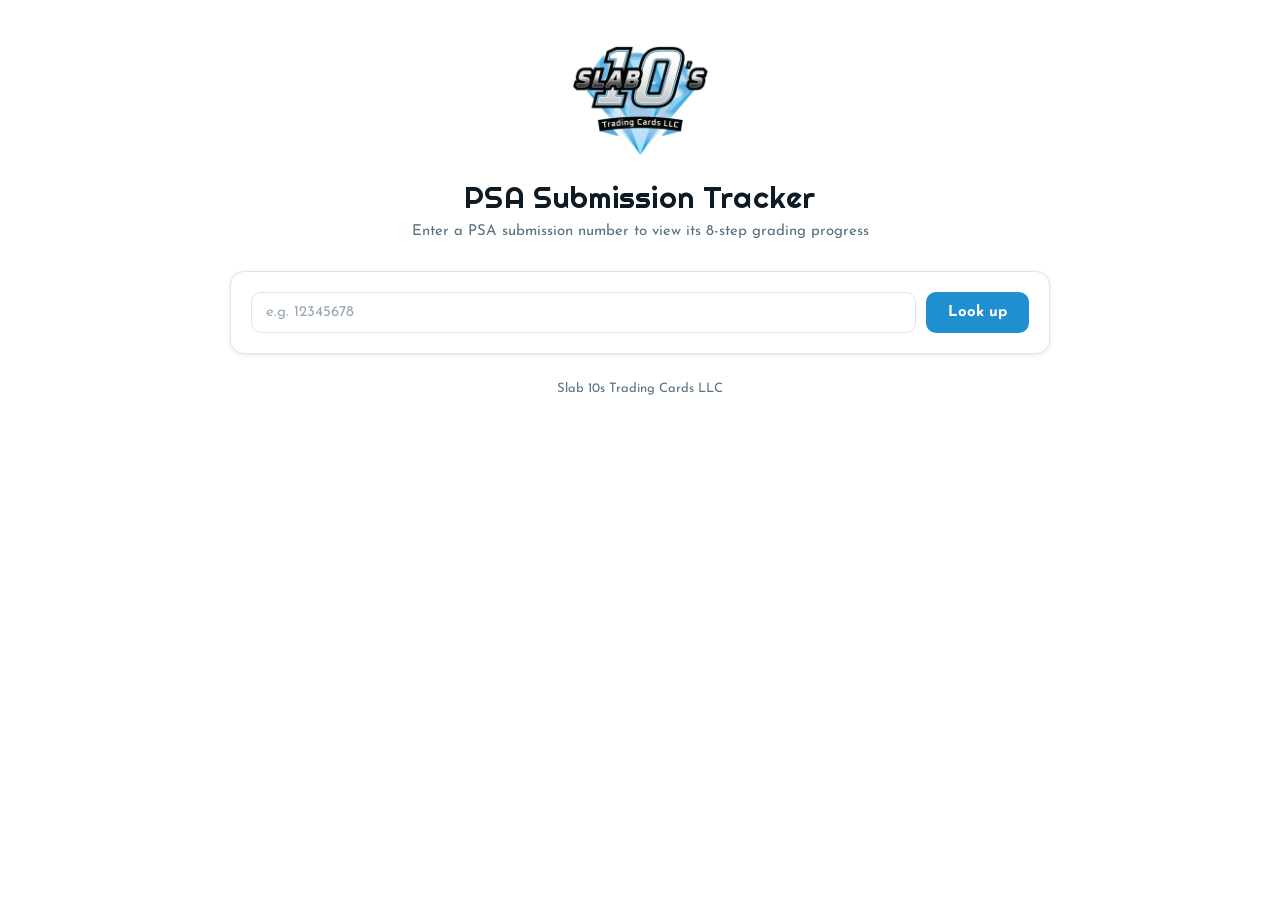
==== index.html @ 91d8a77b "Initial commit: PSA Submission Tracker Cloned from slab10stradingcards into its own repo.  Co-Author" ====
<!DOCTYPE html>
<html lang="en">
<head>
<meta charset="UTF-8" />
<meta name="viewport" content="width=device-width, initial-scale=1.0" />
<title>PSA Submission Tracker | Slab 10s Trading Cards</title>
<link rel="preconnect" href="https://fonts.googleapis.com" />
<link rel="preconnect" href="https://fonts.gstatic.com" crossorigin />
<link href="https://fonts.googleapis.com/css2?family=Josefin+Sans:wght@400;500;600;700&family=Righteous&display=swap" rel="stylesheet" />
<style>
    :root {
        --bg: #ffffff; --panel: #ffffff; --panel-2: #f4f8fb; --border: #dbe6ef;
        --text: #0f1b24; --muted: #5b7180; --accent: #1f8fd0; --accent-2: #5cc6f0;
        --done: #16a34a; --pending: #9ca3af;
    }
    * { box-sizing: border-box; }
    html, body { margin: 0; padding: 0; }
    body {
        font-family: "Josefin Sans", -apple-system, BlinkMacSystemFont, "Segoe UI", Roboto, Helvetica, Arial, sans-serif;
        background: var(--bg);
        color: var(--text); min-height: 100vh; padding: 40px 20px;
    }
    .container { max-width: 820px; margin: 0 auto; }
    header { text-align: center; margin-bottom: 32px; }
    .brand-logo { height: 120px; width: auto; max-width: 100%; margin-bottom: 14px; }
    header h1 {
        margin: 0 0 8px; font-size: 30px; font-weight: 400;
        font-family: "Righteous", "Josefin Sans", sans-serif;
        color: var(--text); letter-spacing: 0.01em;
    }
    header p { margin: 0; color: var(--muted); font-size: 15px; }
    .search-card {
        background: var(--panel); border: 1px solid var(--border);
        border-radius: 14px; padding: 20px; margin-bottom: 24px;
        box-shadow: 0 1px 4px rgba(15,27,36,0.10);
    }
    .search-row { display: flex; gap: 10px; }
    input[type="text"] {
        flex: 1; padding: 12px 14px; background: #fff;
        border: 1px solid var(--border); border-radius: 10px;
        color: var(--text); font-size: 15px; outline: none;
        font-family: inherit;
    }
    input[type="text"]:focus { border-color: var(--accent); }
    input[type="text"]::placeholder { color: #9aa9b5; }
    button {
        padding: 12px 22px; background: var(--accent); color: #fff;
        border: none; border-radius: 10px; font-size: 15px; font-weight: 700;
        cursor: pointer; font-family: inherit;
    }
    button:hover { background: #1877b0; }
    .share-row { display: flex; gap: 10px; margin-top: 6px; }
    input[type="email"] {
        flex: 1; padding: 12px 14px; background: #fff;
        border: 1px solid var(--border); border-radius: 10px;
        color: var(--text); font-size: 15px; outline: none;
        font-family: inherit;
    }
    input[type="email"]:focus { border-color: var(--accent); }
    input[type="email"]::placeholder { color: #9aa9b5; }
    @media (max-width: 600px) { .share-row { flex-direction: column; } }
    .error-msg {
        margin-top: 16px; padding: 12px 14px; border-radius: 10px;
        background: rgba(220, 38, 38, 0.08); color: #b91c1c;
        border: 1px solid rgba(220, 38, 38, 0.25); font-size: 14px;
    }
    .result-card {
        background: var(--panel); border: 1px solid var(--border);
        border-radius: 14px; padding: 24px;
        box-shadow: 0 1px 4px rgba(15,27,36,0.10);
    }
    .muted-note { color: var(--muted); font-size: 14px; }
    .result-header {
        display: flex; justify-content: space-between; align-items: flex-start;
        flex-wrap: wrap; gap: 12px; margin-bottom: 24px;
        padding-bottom: 16px; border-bottom: 1px solid var(--border);
    }
    .result-header .label { font-size: 12px; color: var(--muted); text-transform: uppercase; letter-spacing: 0.05em; font-weight: 600; }
    .result-header .value { font-size: 18px; font-weight: 700; margin-top: 2px; }
    .progress-summary { text-align: right; }
    .progress-summary .count { font-size: 22px; font-weight: 700; color: var(--accent); }
    .progress-bar {
        width: 100%; height: 8px; background: #e6eef5;
        border-radius: 99px; overflow: hidden; margin-bottom: 24px;
    }
    .progress-bar-fill {
        height: 100%; background: linear-gradient(90deg, var(--accent), var(--accent-2));
        border-radius: 99px;
    }
    .card-count {
        display: inline-flex; align-items: center; gap: 6px;
        padding: 4px 10px; background: var(--panel-2);
        border: 1px solid var(--border); border-radius: 99px;
        font-size: 12px; color: var(--muted); margin-top: 6px;
    }
    .card-count strong { color: var(--text); font-weight: 700; }
    .steps { display: flex; flex-direction: column; gap: 10px; }
    .step {
        display: flex; align-items: center; gap: 14px;
        padding: 14px 16px; background: var(--panel-2);
        border: 1px solid var(--border); border-radius: 12px;
    }
    .step.done { border-color: rgba(22, 163, 74, 0.35); background: rgba(22, 163, 74, 0.05); }
    .step.current { border-color: var(--accent); box-shadow: 0 0 0 1px var(--accent) inset; background: #fff; }
    .step-num {
        flex: 0 0 32px; height: 32px; width: 32px;
        border-radius: 50%; display: flex; align-items: center; justify-content: center;
        background: #fff; border: 1px solid var(--border);
        font-size: 13px; font-weight: 700; color: var(--muted);
    }
    .step.done .step-num { background: var(--done); color: white; border-color: var(--done); }
    .step.current .step-num { background: var(--accent); color: white; border-color: var(--accent); }
    .step-body { flex: 1; min-width: 0; }
    .step-name { font-size: 15px; font-weight: 700; }
    .step-desc { font-size: 13px; color: var(--muted); margin-top: 2px; }
    .step-status {
        font-size: 12px; font-weight: 700; padding: 4px 10px;
        border-radius: 99px; text-transform: uppercase; letter-spacing: 0.04em;
    }
    .step-status.done { background: rgba(22, 163, 74, 0.12); color: #15803d; }
    .step-status.inprogress { background: rgba(31, 143, 208, 0.14); color: var(--accent); }
    .step-status.pending { background: rgba(156, 163, 175, 0.18); color: #6b7280; }
    .checkmark { width: 14px; height: 14px; }
    .cards-section {
        margin-top: 24px; padding-top: 20px; border-top: 1px solid var(--border);
    }
    .cards-section h2 {
        font-size: 16px; margin: 0 0 14px; display: flex; align-items: center; gap: 8px; font-weight: 700;
    }
    .cards-section h2 .badge {
        font-size: 11px; padding: 3px 8px; background: rgba(22, 163, 74, 0.12);
        color: #15803d; border-radius: 99px; font-weight: 700;
        text-transform: uppercase; letter-spacing: 0.04em;
    }
    .card-row {
        display: grid; grid-template-columns: 1fr auto;
        gap: 12px; align-items: center;
        padding: 12px 14px; background: var(--panel-2);
        border: 1px solid var(--border); border-radius: 10px;
        margin-bottom: 8px;
    }
    .card-info .card-title { font-size: 14px; font-weight: 700; }
    .card-info .card-meta {
        font-size: 12px; color: var(--muted); margin-top: 2px;
        font-family: ui-monospace, "SF Mono", Menlo, Consolas, monospace;
    }
    .card-grade {
        font-size: 14px; font-weight: 800; padding: 6px 12px; border-radius: 8px;
        background: var(--accent); color: #fff;
        min-width: 50px; text-align: center;
    }
    .card-grade.ungraded { background: var(--panel-2); color: var(--muted); border: 1px solid var(--border); }
    footer { text-align: center; margin-top: 28px; color: var(--muted); font-size: 13px; }
    @media (max-width: 600px) {
        body { padding: 20px 12px; }
        .search-row { flex-direction: column; }
        .progress-summary { text-align: left; }
        .result-header { flex-direction: column; }
    }
</style>
</head>
<body>
<div class="container">

    <header>
        <img class="brand-logo" src="logo.jpeg" alt="Slab 10s Trading Cards" />
        <h1>PSA Submission Tracker</h1>
        <p>Enter a PSA submission number to view its 8-step grading progress</p>
    </header>

    <div class="search-card">
        <form method="GET" action="">
            <div class="search-row">
                <input type="text" id="subInput" name="sub" placeholder="e.g. 12345678" autocomplete="off" />
                <button type="submit">Look up</button>
            </div>
        </form>
    </div>

    <div id="result"></div>

    <footer>Slab 10s Trading Cards LLC</footer>

</div>
<script src="app.js"></script>
</body>
</html>
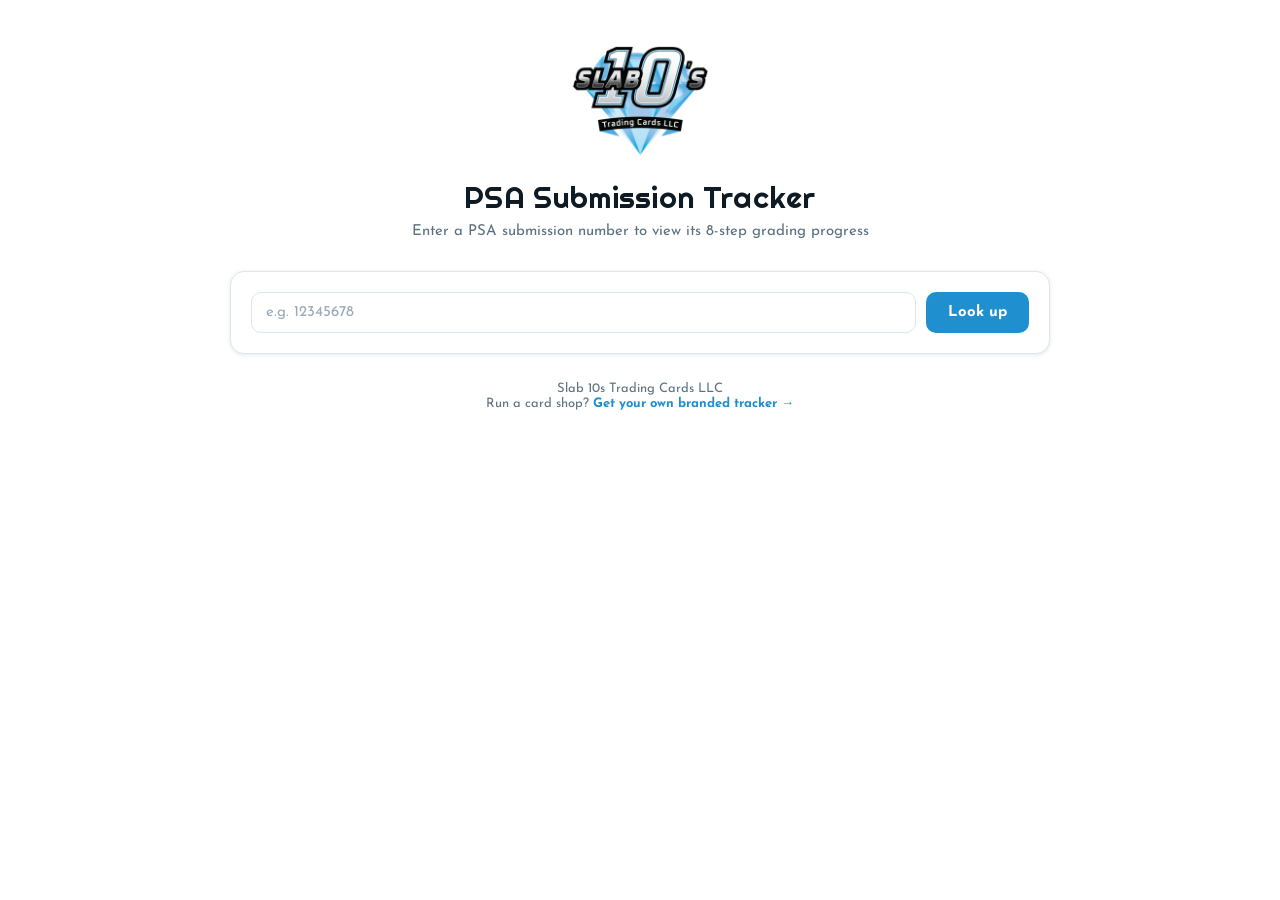
==== commit 1b624c7c: "Add self-serve Stripe subscription flow for card shops - /signup: pick name (live availability) + em" ====
--- a/index.html
+++ b/index.html
@@ -7,157 +7,7 @@
 <link rel="preconnect" href="https://fonts.googleapis.com" />
 <link rel="preconnect" href="https://fonts.gstatic.com" crossorigin />
 <link href="https://fonts.googleapis.com/css2?family=Josefin+Sans:wght@400;500;600;700&family=Righteous&display=swap" rel="stylesheet" />
-<style>
-    :root {
-        --bg: #ffffff; --panel: #ffffff; --panel-2: #f4f8fb; --border: #dbe6ef;
-        --text: #0f1b24; --muted: #5b7180; --accent: #1f8fd0; --accent-2: #5cc6f0;
-        --done: #16a34a; --pending: #9ca3af;
-    }
-    * { box-sizing: border-box; }
-    html, body { margin: 0; padding: 0; }
-    body {
-        font-family: "Josefin Sans", -apple-system, BlinkMacSystemFont, "Segoe UI", Roboto, Helvetica, Arial, sans-serif;
-        background: var(--bg);
-        color: var(--text); min-height: 100vh; padding: 40px 20px;
-    }
-    .container { max-width: 820px; margin: 0 auto; }
-    header { text-align: center; margin-bottom: 32px; }
-    .brand-logo { height: 120px; width: auto; max-width: 100%; margin-bottom: 14px; }
-    header h1 {
-        margin: 0 0 8px; font-size: 30px; font-weight: 400;
-        font-family: "Righteous", "Josefin Sans", sans-serif;
-        color: var(--text); letter-spacing: 0.01em;
-    }
-    header p { margin: 0; color: var(--muted); font-size: 15px; }
-    .search-card {
-        background: var(--panel); border: 1px solid var(--border);
-        border-radius: 14px; padding: 20px; margin-bottom: 24px;
-        box-shadow: 0 1px 4px rgba(15,27,36,0.10);
-    }
-    .search-row { display: flex; gap: 10px; }
-    input[type="text"] {
-        flex: 1; padding: 12px 14px; background: #fff;
-        border: 1px solid var(--border); border-radius: 10px;
-        color: var(--text); font-size: 15px; outline: none;
-        font-family: inherit;
-    }
-    input[type="text"]:focus { border-color: var(--accent); }
-    input[type="text"]::placeholder { color: #9aa9b5; }
-    button {
-        padding: 12px 22px; background: var(--accent); color: #fff;
-        border: none; border-radius: 10px; font-size: 15px; font-weight: 700;
-        cursor: pointer; font-family: inherit;
-    }
-    button:hover { background: #1877b0; }
-    .share-row { display: flex; gap: 10px; margin-top: 6px; }
-    input[type="email"] {
-        flex: 1; padding: 12px 14px; background: #fff;
-        border: 1px solid var(--border); border-radius: 10px;
-        color: var(--text); font-size: 15px; outline: none;
-        font-family: inherit;
-    }
-    input[type="email"]:focus { border-color: var(--accent); }
-    input[type="email"]::placeholder { color: #9aa9b5; }
-    @media (max-width: 600px) { .share-row { flex-direction: column; } }
-    .error-msg {
-        margin-top: 16px; padding: 12px 14px; border-radius: 10px;
-        background: rgba(220, 38, 38, 0.08); color: #b91c1c;
-        border: 1px solid rgba(220, 38, 38, 0.25); font-size: 14px;
-    }
-    .result-card {
-        background: var(--panel); border: 1px solid var(--border);
-        border-radius: 14px; padding: 24px;
-        box-shadow: 0 1px 4px rgba(15,27,36,0.10);
-    }
-    .muted-note { color: var(--muted); font-size: 14px; }
-    .result-header {
-        display: flex; justify-content: space-between; align-items: flex-start;
-        flex-wrap: wrap; gap: 12px; margin-bottom: 24px;
-        padding-bottom: 16px; border-bottom: 1px solid var(--border);
-    }
-    .result-header .label { font-size: 12px; color: var(--muted); text-transform: uppercase; letter-spacing: 0.05em; font-weight: 600; }
-    .result-header .value { font-size: 18px; font-weight: 700; margin-top: 2px; }
-    .progress-summary { text-align: right; }
-    .progress-summary .count { font-size: 22px; font-weight: 700; color: var(--accent); }
-    .progress-bar {
-        width: 100%; height: 8px; background: #e6eef5;
-        border-radius: 99px; overflow: hidden; margin-bottom: 24px;
-    }
-    .progress-bar-fill {
-        height: 100%; background: linear-gradient(90deg, var(--accent), var(--accent-2));
-        border-radius: 99px;
-    }
-    .card-count {
-        display: inline-flex; align-items: center; gap: 6px;
-        padding: 4px 10px; background: var(--panel-2);
-        border: 1px solid var(--border); border-radius: 99px;
-        font-size: 12px; color: var(--muted); margin-top: 6px;
-    }
-    .card-count strong { color: var(--text); font-weight: 700; }
-    .steps { display: flex; flex-direction: column; gap: 10px; }
-    .step {
-        display: flex; align-items: center; gap: 14px;
-        padding: 14px 16px; background: var(--panel-2);
-        border: 1px solid var(--border); border-radius: 12px;
-    }
-    .step.done { border-color: rgba(22, 163, 74, 0.35); background: rgba(22, 163, 74, 0.05); }
-    .step.current { border-color: var(--accent); box-shadow: 0 0 0 1px var(--accent) inset; background: #fff; }
-    .step-num {
-        flex: 0 0 32px; height: 32px; width: 32px;
-        border-radius: 50%; display: flex; align-items: center; justify-content: center;
-        background: #fff; border: 1px solid var(--border);
-        font-size: 13px; font-weight: 700; color: var(--muted);
-    }
-    .step.done .step-num { background: var(--done); color: white; border-color: var(--done); }
-    .step.current .step-num { background: var(--accent); color: white; border-color: var(--accent); }
-    .step-body { flex: 1; min-width: 0; }
-    .step-name { font-size: 15px; font-weight: 700; }
-    .step-desc { font-size: 13px; color: var(--muted); margin-top: 2px; }
-    .step-status {
-        font-size: 12px; font-weight: 700; padding: 4px 10px;
-        border-radius: 99px; text-transform: uppercase; letter-spacing: 0.04em;
-    }
-    .step-status.done { background: rgba(22, 163, 74, 0.12); color: #15803d; }
-    .step-status.inprogress { background: rgba(31, 143, 208, 0.14); color: var(--accent); }
-    .step-status.pending { background: rgba(156, 163, 175, 0.18); color: #6b7280; }
-    .checkmark { width: 14px; height: 14px; }
-    .cards-section {
-        margin-top: 24px; padding-top: 20px; border-top: 1px solid var(--border);
-    }
-    .cards-section h2 {
-        font-size: 16px; margin: 0 0 14px; display: flex; align-items: center; gap: 8px; font-weight: 700;
-    }
-    .cards-section h2 .badge {
-        font-size: 11px; padding: 3px 8px; background: rgba(22, 163, 74, 0.12);
-        color: #15803d; border-radius: 99px; font-weight: 700;
-        text-transform: uppercase; letter-spacing: 0.04em;
-    }
-    .card-row {
-        display: grid; grid-template-columns: 1fr auto;
-        gap: 12px; align-items: center;
-        padding: 12px 14px; background: var(--panel-2);
-        border: 1px solid var(--border); border-radius: 10px;
-        margin-bottom: 8px;
-    }
-    .card-info .card-title { font-size: 14px; font-weight: 700; }
-    .card-info .card-meta {
-        font-size: 12px; color: var(--muted); margin-top: 2px;
-        font-family: ui-monospace, "SF Mono", Menlo, Consolas, monospace;
-    }
-    .card-grade {
-        font-size: 14px; font-weight: 800; padding: 6px 12px; border-radius: 8px;
-        background: var(--accent); color: #fff;
-        min-width: 50px; text-align: center;
-    }
-    .card-grade.ungraded { background: var(--panel-2); color: var(--muted); border: 1px solid var(--border); }
-    footer { text-align: center; margin-top: 28px; color: var(--muted); font-size: 13px; }
-    @media (max-width: 600px) {
-        body { padding: 20px 12px; }
-        .search-row { flex-direction: column; }
-        .progress-summary { text-align: left; }
-        .result-header { flex-direction: column; }
-    }
-</style>
+<link rel="stylesheet" href="/styles.css" />
 </head>
 <body>
 <div class="container">
@@ -179,7 +29,10 @@
 
     <div id="result"></div>
 
-    <footer>Slab 10s Trading Cards LLC</footer>
+    <footer>
+        Slab 10s Trading Cards LLC<br />
+        <span style="font-size:13px">Run a card shop? <a href="/signup" style="color:var(--accent);font-weight:700;text-decoration:none">Get your own branded tracker →</a></span>
+    </footer>
 
 </div>
 <script src="app.js"></script>
--- a/styles.css
+++ b/styles.css
@@ -0,0 +1,172 @@
+:root {
+    --bg: #ffffff; --panel: #ffffff; --panel-2: #f4f8fb; --border: #dbe6ef;
+    --text: #0f1b24; --muted: #5b7180; --accent: #1f8fd0; --accent-2: #5cc6f0;
+    --done: #16a34a; --pending: #9ca3af;
+}
+* { box-sizing: border-box; }
+html, body { margin: 0; padding: 0; }
+body {
+    font-family: "Josefin Sans", -apple-system, BlinkMacSystemFont, "Segoe UI", Roboto, Helvetica, Arial, sans-serif;
+    background: var(--bg);
+    color: var(--text); min-height: 100vh; padding: 40px 20px;
+}
+.container { max-width: 820px; margin: 0 auto; }
+header { text-align: center; margin-bottom: 32px; }
+.brand-logo { height: 120px; width: auto; max-width: 100%; margin-bottom: 14px; }
+a.brand-link { display: inline-block; text-decoration: none; }
+header h1 {
+    margin: 0 0 8px; font-size: 30px; font-weight: 400;
+    font-family: "Righteous", "Josefin Sans", sans-serif;
+    color: var(--text); letter-spacing: 0.01em;
+}
+header p { margin: 0; color: var(--muted); font-size: 15px; }
+.search-card {
+    background: var(--panel); border: 1px solid var(--border);
+    border-radius: 14px; padding: 20px; margin-bottom: 24px;
+    box-shadow: 0 1px 4px rgba(15,27,36,0.10);
+}
+.search-row { display: flex; gap: 10px; }
+input[type="text"], input[type="password"], input[type="url"] {
+    flex: 1; padding: 12px 14px; background: #fff;
+    border: 1px solid var(--border); border-radius: 10px;
+    color: var(--text); font-size: 15px; outline: none;
+    font-family: inherit; width: 100%;
+}
+input[type="text"]:focus, input[type="password"]:focus, input[type="url"]:focus { border-color: var(--accent); }
+input::placeholder { color: #9aa9b5; }
+button {
+    padding: 12px 22px; background: var(--accent); color: #fff;
+    border: none; border-radius: 10px; font-size: 15px; font-weight: 700;
+    cursor: pointer; font-family: inherit;
+}
+button:hover { background: #1877b0; }
+button:disabled { opacity: 0.6; cursor: default; }
+.share-row { display: flex; gap: 10px; margin-top: 6px; }
+input[type="email"] {
+    flex: 1; padding: 12px 14px; background: #fff;
+    border: 1px solid var(--border); border-radius: 10px;
+    color: var(--text); font-size: 15px; outline: none;
+    font-family: inherit;
+}
+input[type="email"]:focus { border-color: var(--accent); }
+input[type="email"]::placeholder { color: #9aa9b5; }
+@media (max-width: 600px) { .share-row { flex-direction: column; } }
+.error-msg {
+    margin-top: 16px; padding: 12px 14px; border-radius: 10px;
+    background: rgba(220, 38, 38, 0.08); color: #b91c1c;
+    border: 1px solid rgba(220, 38, 38, 0.25); font-size: 14px;
+}
+.ok-msg {
+    margin-top: 16px; padding: 14px 16px; border-radius: 10px;
+    background: rgba(22, 163, 74, 0.08); color: #15803d;
+    border: 1px solid rgba(22, 163, 74, 0.3); font-size: 14px;
+}
+.result-card {
+    background: var(--panel); border: 1px solid var(--border);
+    border-radius: 14px; padding: 24px;
+    box-shadow: 0 1px 4px rgba(15,27,36,0.10);
+}
+.muted-note { color: var(--muted); font-size: 14px; }
+.result-header {
+    display: flex; justify-content: space-between; align-items: flex-start;
+    flex-wrap: wrap; gap: 12px; margin-bottom: 24px;
+    padding-bottom: 16px; border-bottom: 1px solid var(--border);
+}
+.result-header .label { font-size: 12px; color: var(--muted); text-transform: uppercase; letter-spacing: 0.05em; font-weight: 600; }
+.result-header .value { font-size: 18px; font-weight: 700; margin-top: 2px; }
+.progress-summary { text-align: right; }
+.progress-summary .count { font-size: 22px; font-weight: 700; color: var(--accent); }
+.progress-bar {
+    width: 100%; height: 8px; background: #e6eef5;
+    border-radius: 99px; overflow: hidden; margin-bottom: 24px;
+}
+.progress-bar-fill {
+    height: 100%; background: linear-gradient(90deg, var(--accent), var(--accent-2));
+    border-radius: 99px;
+}
+.card-count {
+    display: inline-flex; align-items: center; gap: 6px;
+    padding: 4px 10px; background: var(--panel-2);
+    border: 1px solid var(--border); border-radius: 99px;
+    font-size: 12px; color: var(--muted); margin-top: 6px;
+}
+.card-count strong { color: var(--text); font-weight: 700; }
+.steps { display: flex; flex-direction: column; gap: 10px; }
+.step {
+    display: flex; align-items: center; gap: 14px;
+    padding: 14px 16px; background: var(--panel-2);
+    border: 1px solid var(--border); border-radius: 12px;
+}
+.step.done { border-color: rgba(22, 163, 74, 0.35); background: rgba(22, 163, 74, 0.05); }
+.step.current { border-color: var(--accent); box-shadow: 0 0 0 1px var(--accent) inset; background: #fff; }
+.step-num {
+    flex: 0 0 32px; height: 32px; width: 32px;
+    border-radius: 50%; display: flex; align-items: center; justify-content: center;
+    background: #fff; border: 1px solid var(--border);
+    font-size: 13px; font-weight: 700; color: var(--muted);
+}
+.step.done .step-num { background: var(--done); color: white; border-color: var(--done); }
+.step.current .step-num { background: var(--accent); color: white; border-color: var(--accent); }
+.step-body { flex: 1; min-width: 0; }
+.step-name { font-size: 15px; font-weight: 700; }
+.step-desc { font-size: 13px; color: var(--muted); margin-top: 2px; }
+.step-status {
+    font-size: 12px; font-weight: 700; padding: 4px 10px;
+    border-radius: 99px; text-transform: uppercase; letter-spacing: 0.04em;
+}
+.step-status.done { background: rgba(22, 163, 74, 0.12); color: #15803d; }
+.step-status.inprogress { background: rgba(31, 143, 208, 0.14); color: var(--accent); }
+.step-status.pending { background: rgba(156, 163, 175, 0.18); color: #6b7280; }
+.checkmark { width: 14px; height: 14px; }
+.cards-section {
+    margin-top: 24px; padding-top: 20px; border-top: 1px solid var(--border);
+}
+.cards-section h2 {
+    font-size: 16px; margin: 0 0 14px; display: flex; align-items: center; gap: 8px; font-weight: 700;
+}
+.cards-section h2 .badge {
+    font-size: 11px; padding: 3px 8px; background: rgba(22, 163, 74, 0.12);
+    color: #15803d; border-radius: 99px; font-weight: 700;
+    text-transform: uppercase; letter-spacing: 0.04em;
+}
+.card-row {
+    display: grid; grid-template-columns: 1fr auto;
+    gap: 12px; align-items: center;
+    padding: 12px 14px; background: var(--panel-2);
+    border: 1px solid var(--border); border-radius: 10px;
+    margin-bottom: 8px;
+}
+.card-info .card-title { font-size: 14px; font-weight: 700; }
+.card-info .card-meta {
+    font-size: 12px; color: var(--muted); margin-top: 2px;
+    font-family: ui-monospace, "SF Mono", Menlo, Consolas, monospace;
+}
+.card-grade {
+    font-size: 14px; font-weight: 800; padding: 6px 12px; border-radius: 8px;
+    background: var(--accent); color: #fff;
+    min-width: 50px; text-align: center;
+}
+.card-grade.ungraded { background: var(--panel-2); color: var(--muted); border: 1px solid var(--border); }
+footer { text-align: center; margin-top: 28px; color: var(--muted); font-size: 13px; }
+/* Create-tracker form */
+.form-card {
+    background: var(--panel); border: 1px solid var(--border);
+    border-radius: 14px; padding: 24px; margin-bottom: 24px;
+    box-shadow: 0 1px 4px rgba(15,27,36,0.10);
+}
+.field { margin-bottom: 16px; }
+.field label { display: block; font-size: 13px; font-weight: 700; margin-bottom: 6px; }
+.field .hint { font-size: 12px; color: var(--muted); margin-top: 5px; font-weight: 400; }
+.url-preview {
+    font-family: ui-monospace, "SF Mono", Menlo, Consolas, monospace;
+    font-size: 13px; color: var(--accent); word-break: break-all;
+}
+.full-btn { width: 100%; }
+.copy-row { display: flex; gap: 8px; margin-top: 10px; }
+.copy-row input { flex: 1; }
+@media (max-width: 600px) {
+    body { padding: 20px 12px; }
+    .search-row { flex-direction: column; }
+    .progress-summary { text-align: left; }
+    .result-header { flex-direction: column; }
+}
